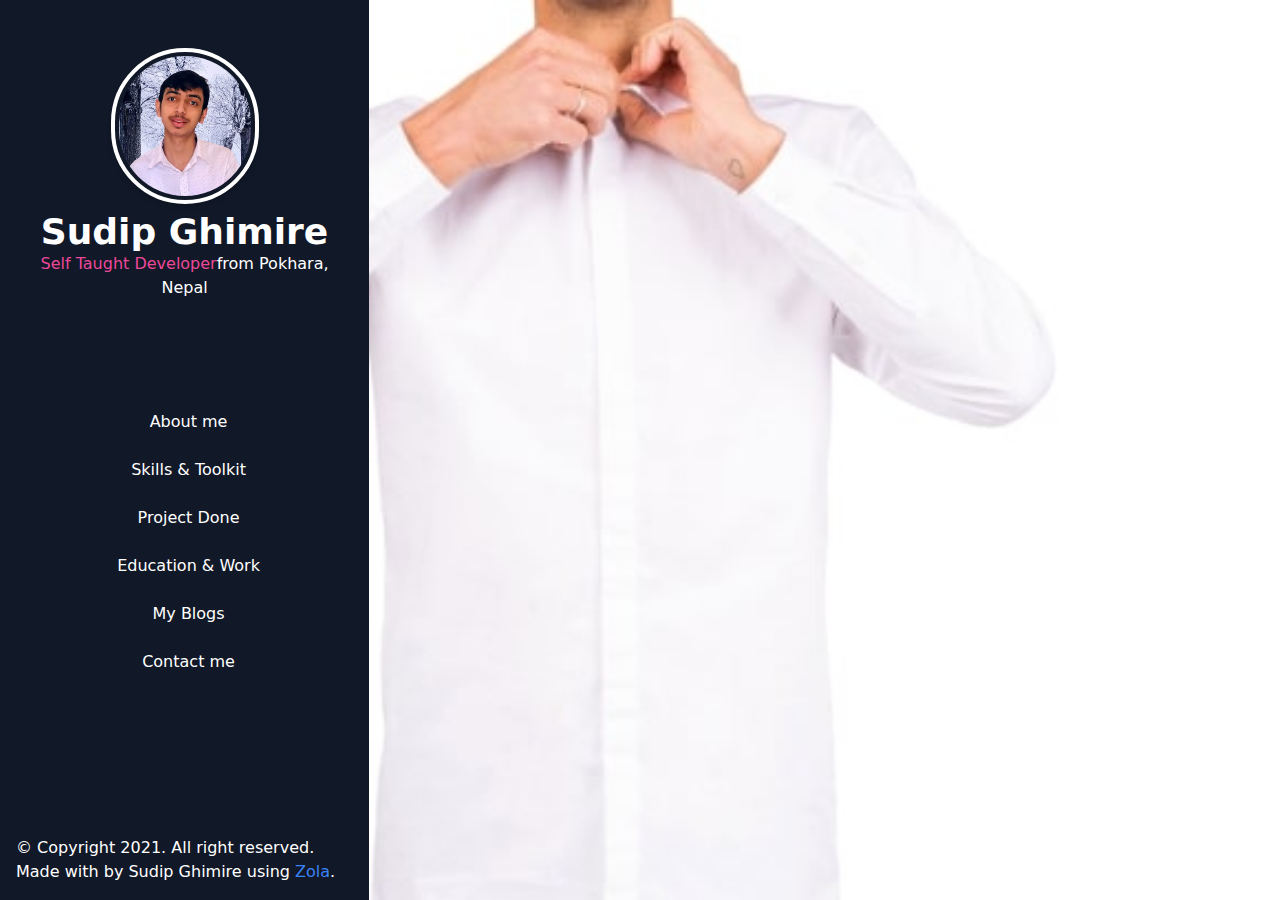
==== index.html @ d5da7d33 "deploy: 3f66981d9b6318c3faea4466973e26a6919644dc" ====
<!doctype html><html lang=en_us><meta content="width=device-width,initial-scale=1" name=viewport><title>Sudip Ghimire - Developer</title><link rel=stylesheet href=tailwind.css media=all><link rel=stylesheet href=style.css media=all><script src=https://kit.fontawesome.com/32aa403b75.js crossorigin=anonymous></script><body class="flex flex-row p-0 m-0 flex-nowrap max-h-screen overflow-hidden"><i class="w-0 w-full w-screen lg:w-full hidden"></i><nav class="h-screen box-border bg-gray-900 text-white overflow-y-auto overflow-x-hidden transition-width duration-300
xms:min-width-320px w-0 lg:w-full max-w-400px z-30
absolute lg:static p-0 m-0" id=sidebar><i class="fas fa-bars text-2xl text-pink-400 hover:text-pink-500 fixed p-2 m-2 left-0
rounded-md bg-gray-900 cursor-pointer z-10" title="Show sidebar" id=expand_sidebar></i><span class=relative><i class="fas fa-times lg:fa-bars text-2xl text-pink-400 hover:text-pink-500
absolute p-2 m-2 left-0 cursor-pointer z-10 bg-gray-900" title="Close sidebar" id=collapse_sidebar></i></span><div class="inline-flex flex-col h-full p-4 md:pt-12 justify-between"><div class="inline-flex flex-col items-center"><img src=&#x2F;images&#x2F;about.jpg height=148 width=148 class="rounded-full border-4 border-white p-1 shadow-md" alt="Sudip GhimirefromPokhara, Nepal" loading=lazy><h1 class="text-4xl font-bold text-center mt-2">Sudip Ghimire</h1><h3 class="text-center mb-4 text-md"><p class="text-pink-500 inline">Self Taught Developer<p class=inline>from Pokhara, Nepal</h3></div><div class="inline-flex flex-col items-stretch text-center justify-around flex-grow-1"><a href=#about class="py-2 my-1 hover:bg-gray-800 focus:bg-gray-800 rounded-lg transition-bg duration-400 group"><i class="fas fa-user-circle pr-2 text-gray-400 group-hover:text-pink-300"></i>About me</a><a href=#skills class="py-2 my-1 hover:bg-gray-800 focus:bg-gray-800 rounded-lg transition-bg duration-400 group">
<i class="fas fa-tools pr-2 text-gray-400 group-hover:text-pink-300"></i>Skills &amp; Toolkit</a><a href=#projects class="py-2 my-1 hover:bg-gray-800 focus:bg-gray-800 rounded-lg transition-bg duration-400 group">
<i class="fas fa-award pr-2 text-gray-400 group-hover:text-pink-300"></i>Project Done</a><a href=#education class="py-2 my-1 hover:bg-gray-800 focus:bg-gray-800 rounded-lg transition-bg duration-400 group">
<i class="fas fa-graduation-cap pr-2 text-gray-400 group-hover:text-pink-300"></i>Education &amp; Work</a><a href=https:&#x2F;&#x2F;sudipg.com.np class="py-2 my-1 hover:bg-gray-800 focus:bg-gray-800 rounded-lg transition-bg duration-400 group">
<i class="fas fa-newspaper pr-2 text-gray-400 group-hover:text-pink-300"></i>My Blogs</a><a href=#contact class="py-2 my-1 hover:bg-gray-800 focus:bg-gray-800 rounded-lg transition-bg duration-400 group">
<i class="fas fa-compass pr-2 text-gray-400 group-hover:text-pink-300"></i>Contact me</a></div><div class=mt-8><div class="text-center mb-2 text-lg"><a href=https:&#x2F;&#x2F;twitter.com&#x2F;@sudipghimire533 class="p-2 cursor-pointer group" title="Follow me on Twitter"><i class="fab fa-twitter group-hover:text-pink-500 transition-color duration-200"></i></a><a href=https:&#x2F;&#x2F;linkedin.com&#x2F;in&#x2F;sudipghimire533 class="p-2 cursor-pointer group" title="See my profile on Linkedin"><i class="fab fa-linkedin group-hover:text-pink-500 transition-color duration-200"></i></a><a href=https:&#x2F;&#x2F;github.com&#x2F;sudipghimire533 class="p-2 cursor-pointer group" title="See my activity on Github"><i class="fab fa-github group-hover:text-pink-500 transition-color duration-200"></i></a><a href=mailto:ping.sudip@gmail.com class="p-2 cursor-pointer group" title="Email me"><i class="fas fa-envelope group-hover:text-pink-500 transition-color duration-200"></i></a><a href="tel:+977 9866008267" class="p-2 cursor-pointer group" title="Give me a call"><i class="fas fa-phone group-hover:text-pink-500 transition-color duration-200"></i></a></div><div>&copy; Copyright 2021. All right reserved. Made with <i class="far fa-heart"></i>by Sudip Ghimire using <a href=https://getzola.org target=_blank title="Zola static site generator" class=text-blue-500>Zola</a>.</div></div></div></nav><main class="flex-grow flex flex-col items-stretch overflow-y-auto" id=main><a name=home></a><section id=home_page class="min-h-screen relative w-full"><div class="absolute right-4 top-8"><i class="fas fa-circle"></i></div><div class="home_cover h-full relative"><div style=background-image:url(images/img_bg_1.jpg) class="bg-no-repeat bg-cover bg-fixed bg-right h-full w-full right-20"></div></div></section><section class="py-6 sm:mx-4 px-1 sm:px-4 my-4 sm:rounded-lg" style=background-color:#272727><a name=about></a><h1 class="text-3xl text-white"><b class="pr-2 text-pink-400">#</b>About me</h1><div class="text-gray-200 text-lg px-4 section-description"><p>The name is Sudip Ghimire. I am currently living in Pokhara, Nepal. In early 2019, I was told machines are to programmed and I have been hitting keyboard ever since.
In early days, I remember myself exploring everything from Game development, 3D modeling, web development to Cyber Security and what not.
I belive in creating value.<p>If I am not wiriting about something random my mind pop me with, you will find me listening to music all the time.
Beside those, I love reading blogs, watching fantasy and walking some great miles. And of course I do love watching people behaviour and reaction over several things.<p>Exploring open source have always been something that keeps me engaged and contributing to such great communities is even more pleasing.
Do you know, how fun is it to just install and try new programs, learning about not-so-mature technologies or someone else's hobby project?</div></section><section class="py-6 sm:mx-4 px-1 sm:px-4 my-4 sm:rounded-lg" style=background-color:#272727><h1 class="text-3xl text-white"><b class="pr-2 text-pink-400">#</b>My toolkits</h1><div class="text-lg text-gray-200 px-4 section-description"><p>I would like to introduce myself as a software developer who also happened to be activly involved in web development and cloud thing.
These are my skills set I am confident enough about along with some of tools I constantly use.</div><div class="flex flex-wrap mt-4 justify-center"><div class="block relative text-white m-2 text-center group cursor-pointer"><span class="absolute py-1 px-2 m-1 rounded-md w-full min-w-max left-auto invisible bottom-full
z-10 transition-all duration-400 group-hover:visible flex justify-center bg-gray-900"><span class="whitespace-nowrap w-max text-base">Rust Programming</span></span>
<img src=https:&#x2F;&#x2F;www.rust-lang.org&#x2F;logos&#x2F;rust-logo-blk.svg alt="Rust Programming" load=lazy height=128 width=128></div><div class="block relative text-white m-2 text-center group cursor-pointer"><span class="absolute py-1 px-2 m-1 rounded-md w-full min-w-max left-auto invisible bottom-full
z-10 transition-all duration-400 group-hover:visible flex justify-center bg-gray-900"><span class="whitespace-nowrap w-max text-base">Debian Linux</span></span>
<img src=https:&#x2F;&#x2F;www.debian.org&#x2F;logos&#x2F;openlogo.svg alt="Debian Linux" load=lazy height=128 width=128></div><div class="block relative text-white m-2 text-center group cursor-pointer"><span class="absolute py-1 px-2 m-1 rounded-md w-full min-w-max left-auto invisible bottom-full
z-10 transition-all duration-400 group-hover:visible flex justify-center bg-gray-900"><span class="whitespace-nowrap w-max text-base">Web Development</span></span>
<img src=https:&#x2F;&#x2F;upload.wikimedia.org&#x2F;wikipedia&#x2F;commons&#x2F;6&#x2F;61&#x2F;HTML5_logo_and_wordmark.svg alt="Web Development" load=lazy height=128 width=128></div><div class="block relative text-white m-2 text-center group cursor-pointer"><span class="absolute py-1 px-2 m-1 rounded-md w-full min-w-max left-auto invisible bottom-full
z-10 transition-all duration-400 group-hover:visible flex justify-center bg-gray-900"><span class="whitespace-nowrap w-max text-base">Zola</span></span>
<img src=https:&#x2F;&#x2F;www.getzola.org&#x2F;favicon.ico alt=Zola load=lazy height=128 width=128></div><div class="block relative text-white m-2 text-center group cursor-pointer"><span class="absolute py-1 px-2 m-1 rounded-md w-full min-w-max left-auto invisible bottom-full
z-10 transition-all duration-400 group-hover:visible flex justify-center bg-gray-900"><span class="whitespace-nowrap w-max text-base">Git</span></span>
<img src=https:&#x2F;&#x2F;upload.wikimedia.org&#x2F;wikipedia&#x2F;commons&#x2F;e&#x2F;e0&#x2F;Git-logo.svg alt=Git load=lazy height=128 width=128></div><div class="block relative text-white m-2 text-center group cursor-pointer"><span class="absolute py-1 px-2 m-1 rounded-md w-full min-w-max left-auto invisible bottom-full
z-10 transition-all duration-400 group-hover:visible flex justify-center bg-gray-900"><span class="whitespace-nowrap w-max text-base">Neovim</span></span>
<img src=https:&#x2F;&#x2F;upload.wikimedia.org&#x2F;wikipedia&#x2F;commons&#x2F;4&#x2F;4f&#x2F;Neovim-logo.svg alt=Neovim load=lazy height=128 width=128></div></div></section><section class="py-6 px-1 sm:px-4 my-4" style=background-color:#272727><a name=projects></a><h1 class="text-3xl text-white"><b class="pr-2 text-pink-400">#</b>My dirty hands</h1><div class="text-gray-200 text-lg px-4 section-description"></div><div class=mt-6><div class="mt-8 md:mt-12 md:flex flex-row group cursor-pointer relative
rounded-lg overflow-hidden"><div class="absolute left-0 top-0 h-full w-full bg-norepeat bg-cover md:hidden" style=background-image:url(&#x2F;images&#x2F;projects&#x2F;ytui-music.png)></div><div class="absolute left-0 right-0 h-full w-full bg-gray-900 md:hidden
opacity-95 group-hover:opacity-80 transition-all duration-300"></div><img src=&#x2F;images&#x2F;projects&#x2F;ytui-music.png alt=Ytui-music width=520 height=auto class="max-w-full hidden md:block opacity-60 transition-all duration-300 group-hover:opacity-100"><div class="p-2 md:m-4 rounded-lg md:rouned-none relative flex-grow w-full"><h1 class="text-2xl font-bold text-pink-700 py-2">Ytui-music</h1><p class="text-gray-200 py-6 px-4 md:-ml-32 rounded" style=background-color:#353535>Everyone loves music (I guess) and few love terminal too. For those few special people who would like to listen music from terminal with a pleasing tui and battery-included features<div class="my-2 py-2"><span class="p-2 text-gray-400">rust</span><span class="p-2 text-gray-400">tui</span><span class="p-2 text-gray-400">cli</span><span class="p-2 text-gray-400">yutube</span><span class="p-2 text-gray-400">music</span></div><a href=https:&#x2F;&#x2F;www.github.com&#x2F;sudipghimire533&#x2F;ytui-music class="p-1 text-pink-500 hover:text-pink-400 transition-color duration-300"><i class="fas fa-external-link-alt text-sm text-pink-500 hover:text-pink-400 pr-1"></i>Project</a></div></div><div class="mt-8 md:mt-12 md:flex flex-row-reverse group cursor-pointer relative
rounded-lg overflow-hidden"><div class="absolute left-0 top-0 h-full w-full bg-norepeat bg-cover md:hidden" style=background-image:url(&#x2F;images&#x2F;projects&#x2F;primordial-shop.png)></div><div class="absolute left-0 right-0 h-full w-full bg-gray-900 md:hidden
opacity-95 group-hover:opacity-80 transition-all duration-300"></div><img src=&#x2F;images&#x2F;projects&#x2F;primordial-shop.png alt="Primordial Shop" width=520 height=auto class="max-w-full hidden md:block opacity-60 transition-all duration-300 group-hover:opacity-100"><div class="p-2 md:m-4 rounded-lg md:rouned-none relative flex-grow w-full"><h1 class="text-2xl font-bold text-pink-700 py-2">Primordial Shop</h1><p class="text-gray-200 py-6 px-4 md:-mr-32 rounded" style=background-color:#353535>Yeah!! attractive hand made wears to make you ready to shine with. Primordial-shop is an e-commerce webiste based on JAMstack and powered by netlify function with too-fast page loading, beautiful yet simple ui and exactly no more than what buyers want to see.<div class="my-2 py-2"><span class="p-2 text-gray-400">zola</span><span class="p-2 text-gray-400">jamstack</span><span class="p-2 text-gray-400">netlify</span><span class="p-2 text-gray-400">tailwind</span><span class="p-2 text-gray-400">web</span></div><a href=https:&#x2F;&#x2F;www.gitlab.com&#x2F;pprimodial&#x2F;primordial-website class="p-1 text-pink-500 hover:text-pink-400 transition-color duration-300"><i class="fas fa-external-link-alt text-sm text-pink-500 hover:text-pink-400 pr-1"></i>Project
</a><a href=https:&#x2F;&#x2F;primordial-shop.netlify.app class="p-1 text-pink-500 hover:text-pink-400 transition-color duration-300"><i class="fas fa-external-link-alt text-sm text-pink-500 hover:text-pink-400 pr-1"></i>Home</a></div></div><div class="mt-8 md:mt-12 md:flex flex-row group cursor-pointer relative
rounded-lg overflow-hidden"><div class="absolute left-0 top-0 h-full w-full bg-norepeat bg-cover md:hidden" style=background-image:url(&#x2F;images&#x2F;projects&#x2F;zola-portfolio.png)></div><div class="absolute left-0 right-0 h-full w-full bg-gray-900 md:hidden
opacity-95 group-hover:opacity-80 transition-all duration-300"></div><img src=&#x2F;images&#x2F;projects&#x2F;zola-portfolio.png alt=Zola-portfolio width=520 height=auto class="max-w-full hidden md:block opacity-60 transition-all duration-300 group-hover:opacity-100"><div class="p-2 md:m-4 rounded-lg md:rouned-none relative flex-grow w-full"><h1 class="text-2xl font-bold text-pink-700 py-2">Zola-portfolio</h1><p class="text-gray-200 py-6 px-4 md:-ml-32 rounded" style=background-color:#353535>Sleek, configurable and lightweight one page portfolio theme for zola site builder backed by tailwindcss.<div class="my-2 py-2"><span class="p-2 text-gray-400">zola</span><span class="p-2 text-gray-400">web</span><span class="p-2 text-gray-400">tailwind</span><span class="p-2 text-gray-400">theme</span></div><a href=https:&#x2F;&#x2F;github.com&#x2F;sudipghimire533&#x2F;sudipghimire533.github.io class="p-1 text-pink-500 hover:text-pink-400 transition-color duration-300"><i class="fas fa-external-link-alt text-sm text-pink-500 hover:text-pink-400 pr-1"></i>Project
</a><a href=https:&#x2F;&#x2F;me.sudipg.com.np class="p-1 text-pink-500 hover:text-pink-400 transition-color duration-300"><i class="fas fa-external-link-alt text-sm text-pink-500 hover:text-pink-400 pr-1"></i>Home</a></div></div></div></section><section class="py-6 sm:mx-4 px-1 sm:px-4 my-4 sm:rounded-lg" style=background-color:#272727><a name=education></a><h1 class="text-3xl text-white w-full"><b class="pr-2 text-pink-400">#</b>My Journey so far</h1><div class="text-gray-200 text-lg px-4 section-description"><p>I found my head start in IT field when I was at school in year 2018 and beside the strong foundational knowledge I recived from my school teachers, I tough myself to program and to build real things. I contunied my self learning after school, Joined intenships, Started freelancing, Done projects and I now see better things ahead of me.<p>I would like to remember the hands that raised me, friends who kept me falling, family relatives who made it possible to keep myself going and everyone who prayed from me. I really feel blessed remembering you guys <i class="fas fa-heart text-pink-500"></i></div><div class="flex flex-row flex-wrap mt-2 relative"><span class="absolute left-0 bottom-0 w-full h-full bg-contain bg-right-top bg-no-repeat" style=background-image:url(&#x2F;images&#x2F;praying.png)></span><span class="absolute left-0 bottom-0 w-full h-full opacity-70" style=background-color:#272727></span><div class="px-2 relative border-gray-300"><div class="my-2 relative"><span class="h-full w-2px bg-gray-400 left-1 absolute top-6"></span><i class="fas fa-circle text-pink-400 text-sm pr-2"></i><h3 class="text-xl inline text-white">Web developer Intern</h3><i class=text-gray-400>Apr 2019- Nov 2019</i><p class="text-gray-200 pl-6">- Codesastra pvt. ltd.<br>- Communicate, plan and develop in team<br>- Develop given designed ui and oversee basic backend function<br>- Deal with clients and document development process<br>- HTML, CSS, PHP, JS, git<br>- <a href=&#x2F;documents&#x2F;doc-12.pdf class="underline text-gray-100">Achivements</a></div><div class="my-2 relative"><span class="h-full w-2px bg-gray-400 left-1 absolute top-6"></span><i class="fas fa-circle text-pink-400 text-sm pr-2"></i><h3 class="text-xl inline text-white">High School Diploma</h3><i class=text-gray-400>2019-2020</i><p class="text-gray-200 pl-6">- Shree Tribhuvan Shanti Model School. Pokhara-30, Nepal<br>- First Year: Maths, Physics, English, Biology, Chemestry<br>- Second Year: Maths, Physics, English, Nepali, Chemestry<br>- <a href=&#x2F;documents&#x2F;doc-12.pdf class="underline text-gray-100">Achivements</a></div><div class="my-2 relative"><span class="h-full w-2px bg-gray-400 left-1 absolute top-6"></span><i class="fas fa-circle text-pink-400 text-sm pr-2"></i><h3 class="text-xl inline text-white">School Level Board</h3><i class=text-gray-400>2017-2019</i><p class="text-gray-200 pl-6">- Brahma Rupa Secondary School. Pokhara-32, Nepal<br>- First Year: Web Dev, Electrical, C programming<br>- Second Year: DBMS, Computer Network, OOP, Microprocessor<br>- <a href=&#x2F;documents&#x2F;doc-10.pdf class="underline text-gray-100">Achivements</a></div><div class="my-2 relative"><i class="fas fa-circle text-pink-400 text-sm pr-2"></i><h3 class="text-xl inline text-white">Basic Level Education</h3><i class=text-gray-400>2006-20017</i><p class="text-gray-200 pl-6">- Shanti Batika English School. Pokhara-32, Nepal<br>- <a href=&#x2F;documents&#x2F;doc-8.pdf class="underline text-gray-100">Achivements</a></div></div></div></div></section><section class="py-6 sm:mx-4 px-1 sm:px-4 my-4 sm:rounded-lg" style=background-color:#272727><h1 class="text-3xl text-white"><b class="pr-2 text-pink-400">#</b>Reach out</h1><div class="text-gray-200 text-lg px-4 section-description"></div><div class="text-center text-gray-100 text-xl my-4"><i class="fas fa-map-marker-alt text-pink-500 text-2xl"></i>Pokhara, Nepal</div><div class="text-2xl text-center mt-2 w-full flex justify-center flex-wrap text-white"><a href=https:&#x2F;&#x2F;twitter.com&#x2F;@sudipghimire533 class="p-2 cursor-pointer group" title="Follow me on Twitter"><i class="fab fa-twitter group-hover:text-pink-500 transition-color duration-200"></i><span class=text-sm>/@sudipghimire533</span></a><a href=https:&#x2F;&#x2F;linkedin.com&#x2F;in&#x2F;sudipghimire533 class="p-2 cursor-pointer group" title="See my profile on Linkedin">
<i class="fab fa-linkedin group-hover:text-pink-500 transition-color duration-200"></i><span class=text-sm>/sudipghimire533</span></a><a href=https:&#x2F;&#x2F;github.com&#x2F;sudipghimire533 class="p-2 cursor-pointer group" title="See my activity on Github">
<i class="fab fa-github group-hover:text-pink-500 transition-color duration-200"></i><span class=text-sm>/sudipghimire533</span></a><a href=mailto:ping.sudip@gmail.com class="p-2 cursor-pointer group" title="Email me">
<i class="fas fa-envelope group-hover:text-pink-500 transition-color duration-200"></i><span class=text-sm>/ping.sudip@gmail.com</span></a><a href="tel:+977 9866008267" class="p-2 cursor-pointer group" title="Give me a call">
<i class="fas fa-phone group-hover:text-pink-500 transition-color duration-200"></i><span class=text-sm>/+977 9866008267</span></a></div></section><h1 class="text-2xl my-4 font-bold text-pink-900 text-center">Thank You for your time <i class="fas fa-heart"></i></h1></main><script defer async src=script.js></script>
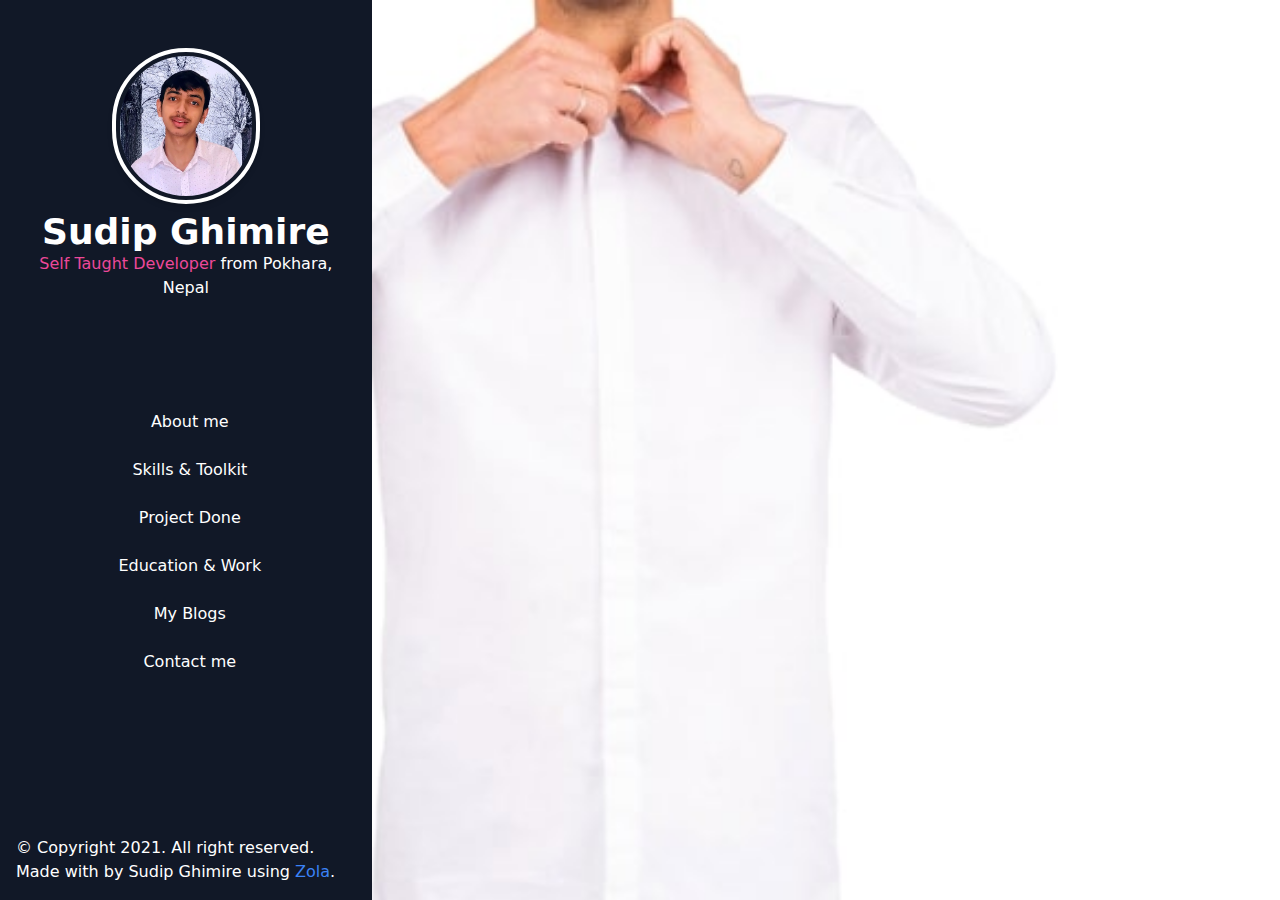
==== commit 8a845f05: "deploy: f47341e67ae56f48f313086d71ee187de8235a87" ====
--- a/index.html
+++ b/index.html
@@ -1,39 +1,303 @@
-<!doctype html><html lang=en_us><meta content="width=device-width,initial-scale=1" name=viewport><title>Sudip Ghimire - Developer</title><link rel=stylesheet href=tailwind.css media=all><link rel=stylesheet href=style.css media=all><script src=https://kit.fontawesome.com/32aa403b75.js crossorigin=anonymous></script><body class="flex flex-row p-0 m-0 flex-nowrap max-h-screen overflow-hidden"><i class="w-0 w-full w-screen lg:w-full hidden"></i><nav class="h-screen box-border bg-gray-900 text-white overflow-y-auto overflow-x-hidden transition-width duration-300
-xms:min-width-320px w-0 lg:w-full max-w-400px z-30
-absolute lg:static p-0 m-0" id=sidebar><i class="fas fa-bars text-2xl text-pink-400 hover:text-pink-500 fixed p-2 m-2 left-0
-rounded-md bg-gray-900 cursor-pointer z-10" title="Show sidebar" id=expand_sidebar></i><span class=relative><i class="fas fa-times lg:fa-bars text-2xl text-pink-400 hover:text-pink-500
-absolute p-2 m-2 left-0 cursor-pointer z-10 bg-gray-900" title="Close sidebar" id=collapse_sidebar></i></span><div class="inline-flex flex-col h-full p-4 md:pt-12 justify-between"><div class="inline-flex flex-col items-center"><img src=&#x2F;images&#x2F;about.jpg height=148 width=148 class="rounded-full border-4 border-white p-1 shadow-md" alt="Sudip GhimirefromPokhara, Nepal" loading=lazy><h1 class="text-4xl font-bold text-center mt-2">Sudip Ghimire</h1><h3 class="text-center mb-4 text-md"><p class="text-pink-500 inline">Self Taught Developer<p class=inline>from Pokhara, Nepal</h3></div><div class="inline-flex flex-col items-stretch text-center justify-around flex-grow-1"><a href=#about class="py-2 my-1 hover:bg-gray-800 focus:bg-gray-800 rounded-lg transition-bg duration-400 group"><i class="fas fa-user-circle pr-2 text-gray-400 group-hover:text-pink-300"></i>About me</a><a href=#skills class="py-2 my-1 hover:bg-gray-800 focus:bg-gray-800 rounded-lg transition-bg duration-400 group">
-<i class="fas fa-tools pr-2 text-gray-400 group-hover:text-pink-300"></i>Skills &amp; Toolkit</a><a href=#projects class="py-2 my-1 hover:bg-gray-800 focus:bg-gray-800 rounded-lg transition-bg duration-400 group">
-<i class="fas fa-award pr-2 text-gray-400 group-hover:text-pink-300"></i>Project Done</a><a href=#education class="py-2 my-1 hover:bg-gray-800 focus:bg-gray-800 rounded-lg transition-bg duration-400 group">
-<i class="fas fa-graduation-cap pr-2 text-gray-400 group-hover:text-pink-300"></i>Education &amp; Work</a><a href=https:&#x2F;&#x2F;sudipg.com.np class="py-2 my-1 hover:bg-gray-800 focus:bg-gray-800 rounded-lg transition-bg duration-400 group">
-<i class="fas fa-newspaper pr-2 text-gray-400 group-hover:text-pink-300"></i>My Blogs</a><a href=#contact class="py-2 my-1 hover:bg-gray-800 focus:bg-gray-800 rounded-lg transition-bg duration-400 group">
-<i class="fas fa-compass pr-2 text-gray-400 group-hover:text-pink-300"></i>Contact me</a></div><div class=mt-8><div class="text-center mb-2 text-lg"><a href=https:&#x2F;&#x2F;twitter.com&#x2F;@sudipghimire533 class="p-2 cursor-pointer group" title="Follow me on Twitter"><i class="fab fa-twitter group-hover:text-pink-500 transition-color duration-200"></i></a><a href=https:&#x2F;&#x2F;linkedin.com&#x2F;in&#x2F;sudipghimire533 class="p-2 cursor-pointer group" title="See my profile on Linkedin"><i class="fab fa-linkedin group-hover:text-pink-500 transition-color duration-200"></i></a><a href=https:&#x2F;&#x2F;github.com&#x2F;sudipghimire533 class="p-2 cursor-pointer group" title="See my activity on Github"><i class="fab fa-github group-hover:text-pink-500 transition-color duration-200"></i></a><a href=mailto:ping.sudip@gmail.com class="p-2 cursor-pointer group" title="Email me"><i class="fas fa-envelope group-hover:text-pink-500 transition-color duration-200"></i></a><a href="tel:+977 9866008267" class="p-2 cursor-pointer group" title="Give me a call"><i class="fas fa-phone group-hover:text-pink-500 transition-color duration-200"></i></a></div><div>&copy; Copyright 2021. All right reserved. Made with <i class="far fa-heart"></i>by Sudip Ghimire using <a href=https://getzola.org target=_blank title="Zola static site generator" class=text-blue-500>Zola</a>.</div></div></div></nav><main class="flex-grow flex flex-col items-stretch overflow-y-auto" id=main><a name=home></a><section id=home_page class="min-h-screen relative w-full"><div class="absolute right-4 top-8"><i class="fas fa-circle"></i></div><div class="home_cover h-full relative"><div style=background-image:url(images/img_bg_1.jpg) class="bg-no-repeat bg-cover bg-fixed bg-right h-full w-full right-20"></div></div></section><section class="py-6 sm:mx-4 px-1 sm:px-4 my-4 sm:rounded-lg" style=background-color:#272727><a name=about></a><h1 class="text-3xl text-white"><b class="pr-2 text-pink-400">#</b>About me</h1><div class="text-gray-200 text-lg px-4 section-description"><p>The name is Sudip Ghimire. I am currently living in Pokhara, Nepal. In early 2019, I was told machines are to programmed and I have been hitting keyboard ever since.
-In early days, I remember myself exploring everything from Game development, 3D modeling, web development to Cyber Security and what not.
-I belive in creating value.<p>If I am not wiriting about something random my mind pop me with, you will find me listening to music all the time.
-Beside those, I love reading blogs, watching fantasy and walking some great miles. And of course I do love watching people behaviour and reaction over several things.<p>Exploring open source have always been something that keeps me engaged and contributing to such great communities is even more pleasing.
-Do you know, how fun is it to just install and try new programs, learning about not-so-mature technologies or someone else's hobby project?</div></section><section class="py-6 sm:mx-4 px-1 sm:px-4 my-4 sm:rounded-lg" style=background-color:#272727><h1 class="text-3xl text-white"><b class="pr-2 text-pink-400">#</b>My toolkits</h1><div class="text-lg text-gray-200 px-4 section-description"><p>I would like to introduce myself as a software developer who also happened to be activly involved in web development and cloud thing.
-These are my skills set I am confident enough about along with some of tools I constantly use.</div><div class="flex flex-wrap mt-4 justify-center"><div class="block relative text-white m-2 text-center group cursor-pointer"><span class="absolute py-1 px-2 m-1 rounded-md w-full min-w-max left-auto invisible bottom-full
-z-10 transition-all duration-400 group-hover:visible flex justify-center bg-gray-900"><span class="whitespace-nowrap w-max text-base">Rust Programming</span></span>
-<img src=https:&#x2F;&#x2F;www.rust-lang.org&#x2F;logos&#x2F;rust-logo-blk.svg alt="Rust Programming" load=lazy height=128 width=128></div><div class="block relative text-white m-2 text-center group cursor-pointer"><span class="absolute py-1 px-2 m-1 rounded-md w-full min-w-max left-auto invisible bottom-full
-z-10 transition-all duration-400 group-hover:visible flex justify-center bg-gray-900"><span class="whitespace-nowrap w-max text-base">Debian Linux</span></span>
-<img src=https:&#x2F;&#x2F;www.debian.org&#x2F;logos&#x2F;openlogo.svg alt="Debian Linux" load=lazy height=128 width=128></div><div class="block relative text-white m-2 text-center group cursor-pointer"><span class="absolute py-1 px-2 m-1 rounded-md w-full min-w-max left-auto invisible bottom-full
-z-10 transition-all duration-400 group-hover:visible flex justify-center bg-gray-900"><span class="whitespace-nowrap w-max text-base">Web Development</span></span>
-<img src=https:&#x2F;&#x2F;upload.wikimedia.org&#x2F;wikipedia&#x2F;commons&#x2F;6&#x2F;61&#x2F;HTML5_logo_and_wordmark.svg alt="Web Development" load=lazy height=128 width=128></div><div class="block relative text-white m-2 text-center group cursor-pointer"><span class="absolute py-1 px-2 m-1 rounded-md w-full min-w-max left-auto invisible bottom-full
-z-10 transition-all duration-400 group-hover:visible flex justify-center bg-gray-900"><span class="whitespace-nowrap w-max text-base">Zola</span></span>
-<img src=https:&#x2F;&#x2F;www.getzola.org&#x2F;favicon.ico alt=Zola load=lazy height=128 width=128></div><div class="block relative text-white m-2 text-center group cursor-pointer"><span class="absolute py-1 px-2 m-1 rounded-md w-full min-w-max left-auto invisible bottom-full
-z-10 transition-all duration-400 group-hover:visible flex justify-center bg-gray-900"><span class="whitespace-nowrap w-max text-base">Git</span></span>
-<img src=https:&#x2F;&#x2F;upload.wikimedia.org&#x2F;wikipedia&#x2F;commons&#x2F;e&#x2F;e0&#x2F;Git-logo.svg alt=Git load=lazy height=128 width=128></div><div class="block relative text-white m-2 text-center group cursor-pointer"><span class="absolute py-1 px-2 m-1 rounded-md w-full min-w-max left-auto invisible bottom-full
-z-10 transition-all duration-400 group-hover:visible flex justify-center bg-gray-900"><span class="whitespace-nowrap w-max text-base">Neovim</span></span>
-<img src=https:&#x2F;&#x2F;upload.wikimedia.org&#x2F;wikipedia&#x2F;commons&#x2F;4&#x2F;4f&#x2F;Neovim-logo.svg alt=Neovim load=lazy height=128 width=128></div></div></section><section class="py-6 px-1 sm:px-4 my-4" style=background-color:#272727><a name=projects></a><h1 class="text-3xl text-white"><b class="pr-2 text-pink-400">#</b>My dirty hands</h1><div class="text-gray-200 text-lg px-4 section-description"></div><div class=mt-6><div class="mt-8 md:mt-12 md:flex flex-row group cursor-pointer relative
-rounded-lg overflow-hidden"><div class="absolute left-0 top-0 h-full w-full bg-norepeat bg-cover md:hidden" style=background-image:url(&#x2F;images&#x2F;projects&#x2F;ytui-music.png)></div><div class="absolute left-0 right-0 h-full w-full bg-gray-900 md:hidden
-opacity-95 group-hover:opacity-80 transition-all duration-300"></div><img src=&#x2F;images&#x2F;projects&#x2F;ytui-music.png alt=Ytui-music width=520 height=auto class="max-w-full hidden md:block opacity-60 transition-all duration-300 group-hover:opacity-100"><div class="p-2 md:m-4 rounded-lg md:rouned-none relative flex-grow w-full"><h1 class="text-2xl font-bold text-pink-700 py-2">Ytui-music</h1><p class="text-gray-200 py-6 px-4 md:-ml-32 rounded" style=background-color:#353535>Everyone loves music (I guess) and few love terminal too. For those few special people who would like to listen music from terminal with a pleasing tui and battery-included features<div class="my-2 py-2"><span class="p-2 text-gray-400">rust</span><span class="p-2 text-gray-400">tui</span><span class="p-2 text-gray-400">cli</span><span class="p-2 text-gray-400">yutube</span><span class="p-2 text-gray-400">music</span></div><a href=https:&#x2F;&#x2F;www.github.com&#x2F;sudipghimire533&#x2F;ytui-music class="p-1 text-pink-500 hover:text-pink-400 transition-color duration-300"><i class="fas fa-external-link-alt text-sm text-pink-500 hover:text-pink-400 pr-1"></i>Project</a></div></div><div class="mt-8 md:mt-12 md:flex flex-row-reverse group cursor-pointer relative
-rounded-lg overflow-hidden"><div class="absolute left-0 top-0 h-full w-full bg-norepeat bg-cover md:hidden" style=background-image:url(&#x2F;images&#x2F;projects&#x2F;primordial-shop.png)></div><div class="absolute left-0 right-0 h-full w-full bg-gray-900 md:hidden
-opacity-95 group-hover:opacity-80 transition-all duration-300"></div><img src=&#x2F;images&#x2F;projects&#x2F;primordial-shop.png alt="Primordial Shop" width=520 height=auto class="max-w-full hidden md:block opacity-60 transition-all duration-300 group-hover:opacity-100"><div class="p-2 md:m-4 rounded-lg md:rouned-none relative flex-grow w-full"><h1 class="text-2xl font-bold text-pink-700 py-2">Primordial Shop</h1><p class="text-gray-200 py-6 px-4 md:-mr-32 rounded" style=background-color:#353535>Yeah!! attractive hand made wears to make you ready to shine with. Primordial-shop is an e-commerce webiste based on JAMstack and powered by netlify function with too-fast page loading, beautiful yet simple ui and exactly no more than what buyers want to see.<div class="my-2 py-2"><span class="p-2 text-gray-400">zola</span><span class="p-2 text-gray-400">jamstack</span><span class="p-2 text-gray-400">netlify</span><span class="p-2 text-gray-400">tailwind</span><span class="p-2 text-gray-400">web</span></div><a href=https:&#x2F;&#x2F;www.gitlab.com&#x2F;pprimodial&#x2F;primordial-website class="p-1 text-pink-500 hover:text-pink-400 transition-color duration-300"><i class="fas fa-external-link-alt text-sm text-pink-500 hover:text-pink-400 pr-1"></i>Project
-</a><a href=https:&#x2F;&#x2F;primordial-shop.netlify.app class="p-1 text-pink-500 hover:text-pink-400 transition-color duration-300"><i class="fas fa-external-link-alt text-sm text-pink-500 hover:text-pink-400 pr-1"></i>Home</a></div></div><div class="mt-8 md:mt-12 md:flex flex-row group cursor-pointer relative
-rounded-lg overflow-hidden"><div class="absolute left-0 top-0 h-full w-full bg-norepeat bg-cover md:hidden" style=background-image:url(&#x2F;images&#x2F;projects&#x2F;zola-portfolio.png)></div><div class="absolute left-0 right-0 h-full w-full bg-gray-900 md:hidden
-opacity-95 group-hover:opacity-80 transition-all duration-300"></div><img src=&#x2F;images&#x2F;projects&#x2F;zola-portfolio.png alt=Zola-portfolio width=520 height=auto class="max-w-full hidden md:block opacity-60 transition-all duration-300 group-hover:opacity-100"><div class="p-2 md:m-4 rounded-lg md:rouned-none relative flex-grow w-full"><h1 class="text-2xl font-bold text-pink-700 py-2">Zola-portfolio</h1><p class="text-gray-200 py-6 px-4 md:-ml-32 rounded" style=background-color:#353535>Sleek, configurable and lightweight one page portfolio theme for zola site builder backed by tailwindcss.<div class="my-2 py-2"><span class="p-2 text-gray-400">zola</span><span class="p-2 text-gray-400">web</span><span class="p-2 text-gray-400">tailwind</span><span class="p-2 text-gray-400">theme</span></div><a href=https:&#x2F;&#x2F;github.com&#x2F;sudipghimire533&#x2F;sudipghimire533.github.io class="p-1 text-pink-500 hover:text-pink-400 transition-color duration-300"><i class="fas fa-external-link-alt text-sm text-pink-500 hover:text-pink-400 pr-1"></i>Project
-</a><a href=https:&#x2F;&#x2F;me.sudipg.com.np class="p-1 text-pink-500 hover:text-pink-400 transition-color duration-300"><i class="fas fa-external-link-alt text-sm text-pink-500 hover:text-pink-400 pr-1"></i>Home</a></div></div></div></section><section class="py-6 sm:mx-4 px-1 sm:px-4 my-4 sm:rounded-lg" style=background-color:#272727><a name=education></a><h1 class="text-3xl text-white w-full"><b class="pr-2 text-pink-400">#</b>My Journey so far</h1><div class="text-gray-200 text-lg px-4 section-description"><p>I found my head start in IT field when I was at school in year 2018 and beside the strong foundational knowledge I recived from my school teachers, I tough myself to program and to build real things. I contunied my self learning after school, Joined intenships, Started freelancing, Done projects and I now see better things ahead of me.<p>I would like to remember the hands that raised me, friends who kept me falling, family relatives who made it possible to keep myself going and everyone who prayed from me. I really feel blessed remembering you guys <i class="fas fa-heart text-pink-500"></i></div><div class="flex flex-row flex-wrap mt-2 relative"><span class="absolute left-0 bottom-0 w-full h-full bg-contain bg-right-top bg-no-repeat" style=background-image:url(&#x2F;images&#x2F;praying.png)></span><span class="absolute left-0 bottom-0 w-full h-full opacity-70" style=background-color:#272727></span><div class="px-2 relative border-gray-300"><div class="my-2 relative"><span class="h-full w-2px bg-gray-400 left-1 absolute top-6"></span><i class="fas fa-circle text-pink-400 text-sm pr-2"></i><h3 class="text-xl inline text-white">Web developer Intern</h3><i class=text-gray-400>Apr 2019- Nov 2019</i><p class="text-gray-200 pl-6">- Codesastra pvt. ltd.<br>- Communicate, plan and develop in team<br>- Develop given designed ui and oversee basic backend function<br>- Deal with clients and document development process<br>- HTML, CSS, PHP, JS, git<br>- <a href=&#x2F;documents&#x2F;doc-12.pdf class="underline text-gray-100">Achivements</a></div><div class="my-2 relative"><span class="h-full w-2px bg-gray-400 left-1 absolute top-6"></span><i class="fas fa-circle text-pink-400 text-sm pr-2"></i><h3 class="text-xl inline text-white">High School Diploma</h3><i class=text-gray-400>2019-2020</i><p class="text-gray-200 pl-6">- Shree Tribhuvan Shanti Model School. Pokhara-30, Nepal<br>- First Year: Maths, Physics, English, Biology, Chemestry<br>- Second Year: Maths, Physics, English, Nepali, Chemestry<br>- <a href=&#x2F;documents&#x2F;doc-12.pdf class="underline text-gray-100">Achivements</a></div><div class="my-2 relative"><span class="h-full w-2px bg-gray-400 left-1 absolute top-6"></span><i class="fas fa-circle text-pink-400 text-sm pr-2"></i><h3 class="text-xl inline text-white">School Level Board</h3><i class=text-gray-400>2017-2019</i><p class="text-gray-200 pl-6">- Brahma Rupa Secondary School. Pokhara-32, Nepal<br>- First Year: Web Dev, Electrical, C programming<br>- Second Year: DBMS, Computer Network, OOP, Microprocessor<br>- <a href=&#x2F;documents&#x2F;doc-10.pdf class="underline text-gray-100">Achivements</a></div><div class="my-2 relative"><i class="fas fa-circle text-pink-400 text-sm pr-2"></i><h3 class="text-xl inline text-white">Basic Level Education</h3><i class=text-gray-400>2006-20017</i><p class="text-gray-200 pl-6">- Shanti Batika English School. Pokhara-32, Nepal<br>- <a href=&#x2F;documents&#x2F;doc-8.pdf class="underline text-gray-100">Achivements</a></div></div></div></div></section><section class="py-6 sm:mx-4 px-1 sm:px-4 my-4 sm:rounded-lg" style=background-color:#272727><h1 class="text-3xl text-white"><b class="pr-2 text-pink-400">#</b>Reach out</h1><div class="text-gray-200 text-lg px-4 section-description"></div><div class="text-center text-gray-100 text-xl my-4"><i class="fas fa-map-marker-alt text-pink-500 text-2xl"></i>Pokhara, Nepal</div><div class="text-2xl text-center mt-2 w-full flex justify-center flex-wrap text-white"><a href=https:&#x2F;&#x2F;twitter.com&#x2F;@sudipghimire533 class="p-2 cursor-pointer group" title="Follow me on Twitter"><i class="fab fa-twitter group-hover:text-pink-500 transition-color duration-200"></i><span class=text-sm>/@sudipghimire533</span></a><a href=https:&#x2F;&#x2F;linkedin.com&#x2F;in&#x2F;sudipghimire533 class="p-2 cursor-pointer group" title="See my profile on Linkedin">
-<i class="fab fa-linkedin group-hover:text-pink-500 transition-color duration-200"></i><span class=text-sm>/sudipghimire533</span></a><a href=https:&#x2F;&#x2F;github.com&#x2F;sudipghimire533 class="p-2 cursor-pointer group" title="See my activity on Github">
-<i class="fab fa-github group-hover:text-pink-500 transition-color duration-200"></i><span class=text-sm>/sudipghimire533</span></a><a href=mailto:ping.sudip@gmail.com class="p-2 cursor-pointer group" title="Email me">
-<i class="fas fa-envelope group-hover:text-pink-500 transition-color duration-200"></i><span class=text-sm>/ping.sudip@gmail.com</span></a><a href="tel:+977 9866008267" class="p-2 cursor-pointer group" title="Give me a call">
-<i class="fas fa-phone group-hover:text-pink-500 transition-color duration-200"></i><span class=text-sm>/+977 9866008267</span></a></div></section><h1 class="text-2xl my-4 font-bold text-pink-900 text-center">Thank You for your time <i class="fas fa-heart"></i></h1></main><script defer async src=script.js></script>+<!DOCTYPE HTML>
+<HTML lang="en_us">
+    <head>
+        <meta content="width=device-width,initial-scale=1.0" name="viewport">
+
+        <title>Sudip Ghimire - Developer</title>
+        <link rel="stylesheet" href="tailwind.css" media="all" />
+        <link rel="stylesheet" href="style.css" media="all" />
+        <script src="https://kit.fontawesome.com/32aa403b75.js" crossorigin="anonymous"></script>
+    </head>
+
+    <body class="flex flex-row p-0 m-0 flex-nowrap max-h-screen overflow-hidden"><i class="w-0 w-full w-screen lg:w-full hidden"></i>
+
+<nav
+    class="h-screen box-border bg-gray-900 text-white overflow-y-auto overflow-x-hidden transition-width duration-300 
+            xms:min-width-320px w-0 lg:w-full max-w-400px z-30
+            absolute lg:static p-0 m-0"
+    id="sidebar"><i class="fas fa-bars text-2xl text-pink-400 hover:text-pink-500 fixed p-2 m-2 left-0
+        rounded-md bg-gray-900 cursor-pointer z-10"
+        title="Show sidebar" id="expand_sidebar"></i>
+
+    <span class="relative"><i class="fas fa-times lg:fa-bars text-2xl text-pink-400 hover:text-pink-500
+        absolute p-2 m-2 left-0 cursor-pointer z-10 bg-gray-900"
+        title="Close sidebar" id="collapse_sidebar"></i>
+    </span>
+
+    <div class="inline-flex flex-col h-full p-4 md:pt-12 justify-between">
+        <div class="inline-flex flex-col items-center">
+            <img
+                src="&#x2F;images&#x2F;about.jpg"
+                height="148"
+                width="148"
+                class="rounded-full border-4 border-white p-1 shadow-md"
+                alt="Sudip GhimirefromPokhara, Nepal"
+                loading="lazy" />
+            <h1 class="text-4xl font-bold text-center mt-2">Sudip Ghimire</h1>
+            <h3 class="text-center mb-4 text-md">
+                <p class="text-pink-500 inline">Self Taught Developer</p>
+                <p class="inline">from Pokhara, Nepal</p>
+            </h3>
+        </div>
+        <div class="inline-flex flex-col items-stretch text-center justify-around flex-grow-1"><a href="#about" class="py-2 my-1 hover:bg-gray-800 focus:bg-gray-800 rounded-lg transition-bg duration-400 group">
+                    <i class="fas fa-user-circle pr-2 text-gray-400 group-hover:text-pink-300"></i>About me</a><a href="#skills" class="py-2 my-1 hover:bg-gray-800 focus:bg-gray-800 rounded-lg transition-bg duration-400 group">
+                    <i class="fas fa-tools pr-2 text-gray-400 group-hover:text-pink-300"></i>Skills &amp; Toolkit</a><a href="#projects" class="py-2 my-1 hover:bg-gray-800 focus:bg-gray-800 rounded-lg transition-bg duration-400 group">
+                    <i class="fas fa-award pr-2 text-gray-400 group-hover:text-pink-300"></i>Project Done</a><a href="#education" class="py-2 my-1 hover:bg-gray-800 focus:bg-gray-800 rounded-lg transition-bg duration-400 group">
+                    <i class="fas fa-graduation-cap pr-2 text-gray-400 group-hover:text-pink-300"></i>Education &amp; Work</a><a href="https:&#x2F;&#x2F;sudipg.com.np" class="py-2 my-1 hover:bg-gray-800 focus:bg-gray-800 rounded-lg transition-bg duration-400 group">
+                    <i class="fas fa-newspaper pr-2 text-gray-400 group-hover:text-pink-300"></i>My Blogs</a><a href="#contact" class="py-2 my-1 hover:bg-gray-800 focus:bg-gray-800 rounded-lg transition-bg duration-400 group">
+                    <i class="fas fa-compass pr-2 text-gray-400 group-hover:text-pink-300"></i>Contact me</a></div>
+        <div class="mt-8">
+            <div class="text-center mb-2 text-lg"><a href="https:&#x2F;&#x2F;twitter.com&#x2F;@sudipghimire533" class="p-2 cursor-pointer group" title="Follow me on Twitter" >
+        <i class="fab fa-twitter group-hover:text-pink-500 transition-color duration-200"></i></a><a href="https:&#x2F;&#x2F;linkedin.com&#x2F;in&#x2F;sudipghimire533" class="p-2 cursor-pointer group" title="See my profile on Linkedin" >
+        <i class="fab fa-linkedin group-hover:text-pink-500 transition-color duration-200"></i></a><a href="https:&#x2F;&#x2F;github.com&#x2F;sudipghimire533" class="p-2 cursor-pointer group" title="See my activity on Github" >
+        <i class="fab fa-github group-hover:text-pink-500 transition-color duration-200"></i></a><a href="mailto:ping.sudip@gmail.com" class="p-2 cursor-pointer group" title="Email me" >
+        <i class="fas fa-envelope group-hover:text-pink-500 transition-color duration-200"></i></a><a href="tel:+977 9866008267" class="p-2 cursor-pointer group" title="Give me a call" >
+        <i class="fas fa-phone group-hover:text-pink-500 transition-color duration-200"></i></a></div>
+            <div class="">
+                &copy; Copyright 2021. All right reserved. Made with <i class="far fa-heart"></i> by Sudip Ghimire using <a href="https://getzola.org" target="_blank" title="Zola static site generator" class="text-blue-500">Zola</a>.
+            </div>
+        </div>
+    </div>
+</nav>
+
+<main class="flex-grow flex flex-col items-stretch overflow-y-auto" id="main"><a name="home"></a>
+<section id="home_page" class="min-h-screen relative w-full">
+    <div class="absolute right-4 top-8">
+        <i class="fas fa-circle"></i>
+    </div>
+    <div class="home_cover h-full relative">
+        <div
+            style="background-image: url('images/img_bg_1.jpg')"
+            class="bg-no-repeat bg-cover bg-fixed bg-right h-full w-full right-20
+            ">
+        </div>
+    </div>
+</section>
+<section id="" class="py-6 sm:mx-4 px-1 sm:px-4 my-4 sm:rounded-lg" style="background-color: #272727"><a name="about"></a><h1 class="text-3xl text-white"><b class="pr-2 text-pink-400">#</b>About me</h1>
+    <div class="text-gray-200 text-lg px-4 section-description"><p>Hey there, welcome to my totally rad portfolio website! I'm Sudip Ghimire, and if you haven't heard of me yet, well... you will. I'm kind of a big deal in the Blockchain Development world. No biggie.</p><p>When I'm not crushing it as a blockchain engineer (aka a professional wizard), I'm busy wielding my other superpowers - like writing, philosophizing, jamming out to music, and debating politics with my imaginary friends.</p><p>I made this website to show off my mad skills and connect with other like-minded, totally awesome people who share my passions. So if you're into music, tech, politics, writing, or philosophy (or just think I'm pretty cool), stick around and let's make some magic happen.</p><p>But seriously, no haters allowed. Only cool kids need apply.</p></div>
+</section>
+<section id="" class="py-6 sm:mx-4 px-1 sm:px-4 my-4 sm:rounded-lg" style="background-color: #272727"><h1 class="text-3xl text-white"><b class="pr-2 text-pink-400">#</b>My toolkits</h1>
+    <div class="text-lg text-gray-200 px-4 section-description"><p>I would like to introduce myself as a software developer who also happened to be activly involved in web development and cloud thing.
+These are my skills set I am confident enough about along with some of tools I constantly use.</p></div>
+    <div class="flex flex-wrap mt-4 justify-center"><div class="block relative text-white m-2 text-center group cursor-pointer">
+                <span class="absolute py-1 px-2 m-1 rounded-md w-full min-w-max left-auto invisible bottom-full
+                    z-10 transition-all duration-400 group-hover:visible flex justify-center bg-gray-900">
+                    <span class="whitespace-nowrap w-max text-base">Rust Programming</span>
+                </span>
+                <img src="https:&#x2F;&#x2F;www.rust-lang.org&#x2F;logos&#x2F;rust-logo-blk.svg"
+                    alt="Rust Programming"
+                    loading="lazy"
+                    height="128"
+                    width="128" />
+            </div><div class="block relative text-white m-2 text-center group cursor-pointer">
+                <span class="absolute py-1 px-2 m-1 rounded-md w-full min-w-max left-auto invisible bottom-full
+                    z-10 transition-all duration-400 group-hover:visible flex justify-center bg-gray-900">
+                    <span class="whitespace-nowrap w-max text-base">Substrate Framework</span>
+                </span>
+                <img src="https:&#x2F;&#x2F;enfipy.gallerycdn.vsassets.io&#x2F;extensions&#x2F;enfipy&#x2F;plugin-polkadot&#x2F;0.1.7&#x2F;1569420642071&#x2F;Microsoft.VisualStudio.Services.Icons.Default"
+                    alt="Substrate framework"
+                    loading="lazy"
+                    height="128"
+                    width="128" />
+            </div><div class="block relative text-white m-2 text-center group cursor-pointer">
+                <span class="absolute py-1 px-2 m-1 rounded-md w-full min-w-max left-auto invisible bottom-full
+                    z-10 transition-all duration-400 group-hover:visible flex justify-center bg-gray-900">
+                    <span class="whitespace-nowrap w-max text-base">Debian Linux</span>
+                </span>
+                <img src="https:&#x2F;&#x2F;www.debian.org&#x2F;logos&#x2F;openlogo.svg"
+                    alt="Debian Linux"
+                    loading="lazy"
+                    height="128"
+                    width="128" />
+            </div><div class="block relative text-white m-2 text-center group cursor-pointer">
+                <span class="absolute py-1 px-2 m-1 rounded-md w-full min-w-max left-auto invisible bottom-full
+                    z-10 transition-all duration-400 group-hover:visible flex justify-center bg-gray-900">
+                    <span class="whitespace-nowrap w-max text-base">Web Development</span>
+                </span>
+                <img src="https:&#x2F;&#x2F;upload.wikimedia.org&#x2F;wikipedia&#x2F;commons&#x2F;6&#x2F;61&#x2F;HTML5_logo_and_wordmark.svg"
+                    alt="Web Development"
+                    loading="lazy"
+                    height="128"
+                    width="128" />
+            </div><div class="block relative text-white m-2 text-center group cursor-pointer">
+                <span class="absolute py-1 px-2 m-1 rounded-md w-full min-w-max left-auto invisible bottom-full
+                    z-10 transition-all duration-400 group-hover:visible flex justify-center bg-gray-900">
+                    <span class="whitespace-nowrap w-max text-base">Zola</span>
+                </span>
+                <img src="https:&#x2F;&#x2F;www.getzola.org&#x2F;favicon.ico"
+                    alt="Zola"
+                    loading="lazy"
+                    height="128"
+                    width="128" />
+            </div><div class="block relative text-white m-2 text-center group cursor-pointer">
+                <span class="absolute py-1 px-2 m-1 rounded-md w-full min-w-max left-auto invisible bottom-full
+                    z-10 transition-all duration-400 group-hover:visible flex justify-center bg-gray-900">
+                    <span class="whitespace-nowrap w-max text-base">Git</span>
+                </span>
+                <img src="https:&#x2F;&#x2F;upload.wikimedia.org&#x2F;wikipedia&#x2F;commons&#x2F;e&#x2F;e0&#x2F;Git-logo.svg"
+                    alt="Git"
+                    loading="lazy"
+                    height="128"
+                    width="128" />
+            </div><div class="block relative text-white m-2 text-center group cursor-pointer">
+                <span class="absolute py-1 px-2 m-1 rounded-md w-full min-w-max left-auto invisible bottom-full
+                    z-10 transition-all duration-400 group-hover:visible flex justify-center bg-gray-900">
+                    <span class="whitespace-nowrap w-max text-base">Neovim</span>
+                </span>
+                <img src="https:&#x2F;&#x2F;upload.wikimedia.org&#x2F;wikipedia&#x2F;commons&#x2F;4&#x2F;4f&#x2F;Neovim-logo.svg"
+                    alt="Neovim"
+                    loading="lazy"
+                    height="128"
+                    width="128" />
+            </div></div>
+</section>
+
+<section id="" class="py-6 px-1 sm:px-4 my-4" style="background-color: #272727"><a name="projects"></a><h1 class="text-3xl text-white">
+        <b class="pr-2 text-pink-400">#</b>My dirty hands</h1>
+    <div class="text-gray-200 text-lg px-4 section-description"></div>
+
+    <div class="mt-6"><div class="mt-8 md:mt-12 md:flex flex-row group cursor-pointer relative
+            rounded-lg overflow-hidden">
+
+            <div
+                class="absolute left-0 top-0 h-full w-full bg-norepeat bg-cover md:hidden"
+                style="background-image: url('&#x2F;images&#x2F;projects&#x2F;ytui-music.png')">
+            </div>
+            <div class="absolute left-0 right-0 h-full w-full bg-gray-900 md:hidden
+                    opacity-95 group-hover:opacity-80 transition-all duration-300">
+            </div>
+
+            <img src="&#x2F;images&#x2F;projects&#x2F;ytui-music.png"
+                alt="Ytui-music"
+                width="520" height="auto"
+                loading="lazy"
+                class="max-w-full hidden md:block opacity-60 transition-all duration-300 group-hover:opacity-100" />
+            <div class="p-2 md:m-4 rounded-lg md:rouned-none relative flex-grow w-full">
+                <h1 class="text-2xl font-bold text-pink-700 py-2">Ytui-music</h1>
+                <p class="text-gray-200 py-6 px-4 md:-ml-32 rounded"
+                    style="background-color: #353535">Everyone loves music (I guess) and few love terminal too. For those few special people who would like to listen music from terminal with a pleasing tui and battery-included features</p>
+                <div class="my-2 py-2"><span class="p-2 text-gray-400">rust</span><span class="p-2 text-gray-400">tui</span><span class="p-2 text-gray-400">cli</span><span class="p-2 text-gray-400">yutube</span><span class="p-2 text-gray-400">music</span></div><a href="https:&#x2F;&#x2F;www.github.com&#x2F;sudipghimire533&#x2F;ytui-music" class="p-1 text-pink-500 hover:text-pink-400 transition-color duration-300">
+                        <i class="fas fa-external-link-alt text-sm text-pink-500 hover:text-pink-400 pr-1"></i>Project
+                    </a></div>
+        </div><div class="mt-8 md:mt-12 md:flex flex-row-reverse group cursor-pointer relative
+            rounded-lg overflow-hidden">
+
+            <div
+                class="absolute left-0 top-0 h-full w-full bg-norepeat bg-cover md:hidden"
+                style="background-image: url('&#x2F;images&#x2F;projects&#x2F;primordial-shop.png')">
+            </div>
+            <div class="absolute left-0 right-0 h-full w-full bg-gray-900 md:hidden
+                    opacity-95 group-hover:opacity-80 transition-all duration-300">
+            </div>
+
+            <img src="&#x2F;images&#x2F;projects&#x2F;primordial-shop.png"
+                alt="Primordial Shop"
+                width="520" height="auto"
+                loading="lazy"
+                class="max-w-full hidden md:block opacity-60 transition-all duration-300 group-hover:opacity-100" />
+            <div class="p-2 md:m-4 rounded-lg md:rouned-none relative flex-grow w-full">
+                <h1 class="text-2xl font-bold text-pink-700 py-2">Primordial Shop</h1>
+                <p class="text-gray-200 py-6 px-4 md:-mr-32 rounded"
+                    style="background-color: #353535">Yeah!! attractive hand made wears to make you ready to shine with. Primordial-shop is an e-commerce webiste based on JAMstack and powered by netlify function with too-fast page loading, beautiful yet simple ui and exactly no more than what buyers want to see.</p>
+                <div class="my-2 py-2"><span class="p-2 text-gray-400">zola</span><span class="p-2 text-gray-400">jamstack</span><span class="p-2 text-gray-400">netlify</span><span class="p-2 text-gray-400">tailwind</span><span class="p-2 text-gray-400">web</span></div><a href="https:&#x2F;&#x2F;www.gitlab.com&#x2F;pprimodial&#x2F;primordial-website" class="p-1 text-pink-500 hover:text-pink-400 transition-color duration-300">
+                        <i class="fas fa-external-link-alt text-sm text-pink-500 hover:text-pink-400 pr-1"></i>Project
+                    </a><a href="https:&#x2F;&#x2F;primordial-shop.netlify.app" class="p-1 text-pink-500 hover:text-pink-400 transition-color duration-300">
+                        <i class="fas fa-external-link-alt text-sm text-pink-500 hover:text-pink-400 pr-1"></i>Home
+                    </a></div>
+        </div><div class="mt-8 md:mt-12 md:flex flex-row group cursor-pointer relative
+            rounded-lg overflow-hidden">
+
+            <div
+                class="absolute left-0 top-0 h-full w-full bg-norepeat bg-cover md:hidden"
+                style="background-image: url('&#x2F;images&#x2F;projects&#x2F;zola-portfolio.png')">
+            </div>
+            <div class="absolute left-0 right-0 h-full w-full bg-gray-900 md:hidden
+                    opacity-95 group-hover:opacity-80 transition-all duration-300">
+            </div>
+
+            <img src="&#x2F;images&#x2F;projects&#x2F;zola-portfolio.png"
+                alt="Zola-portfolio"
+                width="520" height="auto"
+                loading="lazy"
+                class="max-w-full hidden md:block opacity-60 transition-all duration-300 group-hover:opacity-100" />
+            <div class="p-2 md:m-4 rounded-lg md:rouned-none relative flex-grow w-full">
+                <h1 class="text-2xl font-bold text-pink-700 py-2">Zola-portfolio</h1>
+                <p class="text-gray-200 py-6 px-4 md:-ml-32 rounded"
+                    style="background-color: #353535">Sleek, configurable and lightweight one page portfolio theme for zola site builder backed by tailwindcss.</p>
+                <div class="my-2 py-2"><span class="p-2 text-gray-400">zola</span><span class="p-2 text-gray-400">web</span><span class="p-2 text-gray-400">tailwind</span><span class="p-2 text-gray-400">theme</span></div><a href="https:&#x2F;&#x2F;github.com&#x2F;sudipghimire533&#x2F;sudipghimire533.github.io" class="p-1 text-pink-500 hover:text-pink-400 transition-color duration-300">
+                        <i class="fas fa-external-link-alt text-sm text-pink-500 hover:text-pink-400 pr-1"></i>Project
+                    </a><a href="https:&#x2F;&#x2F;me.sudipg.com.np" class="p-1 text-pink-500 hover:text-pink-400 transition-color duration-300">
+                        <i class="fas fa-external-link-alt text-sm text-pink-500 hover:text-pink-400 pr-1"></i>Home
+                    </a></div>
+        </div></div>
+
+</section>
+<section id="" class="py-6 sm:mx-4 px-1 sm:px-4 my-4 sm:rounded-lg" style="background-color: #272727">
+    
+        <a name="education"></a>
+    
+
+    <h1 class="text-3xl text-white w-full"><b class="pr-2 text-pink-400">#</b>My Journey so far</h1>
+    <div class="text-gray-200 text-lg px-4 section-description"><p>I found my head start in IT field when I was at school in year 2018 and beside the strong foundational knowledge I recived from my school teachers, I tough myself to program and to build real things. I contunied my self learning after school, Joined intenships, Started freelancing, Done projects and I now see better things ahead of me.</p><p>I would like to remember the hands that raised me, friends who kept me falling, family relatives who made it possible to keep myself going and everyone who prayed from me. I really feel blessed remembering you guys <i class='fas fa-heart text-pink-500'></i></p></div>
+    <div class="flex flex-row flex-wrap mt-2 relative"><span class="absolute left-0 bottom-0 w-full h-full bg-contain bg-right-top bg-no-repeat"
+                    style="background-image: url('&#x2F;images&#x2F;praying.png')"></span>
+           <span class="absolute left-0 bottom-0 w-full h-full opacity-70" style="background-color: #272727"></span><div class="px-2 relative border-gray-300"><div class="my-2 relative">
+                    <span class="h-full w-2px bg-gray-400 left-1 absolute top-6"></span><i class="fas fa-circle text-pink-400 text-sm pr-2"></i>
+                    <h3 class="text-xl inline text-white">Rust microservice backend developer</h3>
+                    <i class="text-gray-400">June 2022 - July 2022</i>
+                    <p class="text-gray-200 pl-6">- Felixworks<br/>- Migrate python backend code to rust microservice<br/>- Add unit tests to individual backend handler<br/>- Design and plan the api structure<br/>- Work on optimization to increase server responsiveness<br/>- Rust, python, git, issue-tracker, microservice<br/>- <a href="#" class="underline text-gray-100">Achivements</a>
+                    </p>
+                </div><div class="my-2 relative">
+                    <span class="h-full w-2px bg-gray-400 left-1 absolute top-6"></span><i class="fas fa-circle text-pink-400 text-sm pr-2"></i>
+                    <h3 class="text-xl inline text-white">Rust&#x2F;Blockchain Developer</h3>
+                    <i class="text-gray-400">Dec 2021 - July 2022</i>
+                    <p class="text-gray-200 pl-6">- iBriz.ai<br/>- Develop substrate-based blockchain node<br/>- Optimize rust codebase<br/>- Work with signature verification with Ethereum bridging<br/>- Develop Airdrop, Crowdloan and similar custom pallets<br/>- Setup and join into kusama relay network<br/>- Rust, substrate, polkadot, blockchain<br/>- <a href="#" class="underline text-gray-100">Achivements</a>
+                    </p>
+                </div><div class="my-2 relative">
+                    <span class="h-full w-2px bg-gray-400 left-1 absolute top-6"></span><i class="fas fa-circle text-pink-400 text-sm pr-2"></i>
+                    <h3 class="text-xl inline text-white">Web developer Intern</h3>
+                    <i class="text-gray-400">Apr 2019 - Nov 2019</i>
+                    <p class="text-gray-200 pl-6">- Codesastra pvt. ltd.<br/>- Communicate, plan and develop in team<br/>- Develop given designed ui and oversee basic backend function<br/>- Deal with clients and document development process<br/>- HTML, CSS, PHP, JS, git<br/>- <a href="&#x2F;documents&#x2F;doc-12.pdf" class="underline text-gray-100">Achivements</a>
+                    </p>
+                </div><div class="my-2 relative">
+                    <span class="h-full w-2px bg-gray-400 left-1 absolute top-6"></span><i class="fas fa-circle text-pink-400 text-sm pr-2"></i>
+                    <h3 class="text-xl inline text-white">High School Diploma</h3>
+                    <i class="text-gray-400">2019-2020</i>
+                    <p class="text-gray-200 pl-6">- Shree Tribhuvan Shanti Model School. Pokhara-30, Nepal<br/>- First Year: Maths, Physics, English, Biology, Chemestry<br/>- Second Year: Maths, Physics, English, Nepali, Chemestry<br/>- <a href="&#x2F;documents&#x2F;doc-12.pdf" class="underline text-gray-100">Achivements</a>
+                    </p>
+                </div><div class="my-2 relative">
+                    <span class="h-full w-2px bg-gray-400 left-1 absolute top-6"></span><i class="fas fa-circle text-pink-400 text-sm pr-2"></i>
+                    <h3 class="text-xl inline text-white">School Level Board</h3>
+                    <i class="text-gray-400">2017-2019</i>
+                    <p class="text-gray-200 pl-6">- Brahma Rupa Secondary School. Pokhara-32, Nepal<br/>- First Year: Web Dev, Electrical, C programming<br/>- Second Year: DBMS, Computer Network, OOP, Microprocessor<br/>- <a href="&#x2F;documents&#x2F;doc-10.pdf" class="underline text-gray-100">Achivements</a>
+                    </p>
+                </div><div class="my-2 relative">
+                    <i class="fas fa-circle text-pink-400 text-sm pr-2"></i>
+                    <h3 class="text-xl inline text-white">Basic Level Education</h3>
+                    <i class="text-gray-400">2006-2017</i>
+                    <p class="text-gray-200 pl-6">- Shanti Batika English School. Pokhara-32, Nepal<br/>- <a href="&#x2F;documents&#x2F;doc-8.pdf" class="underline text-gray-100">Achivements</a>
+                    </p>
+                </div></div>
+        </div>
+    </div>
+</section>
+
+<section id="" class="py-6 sm:mx-4 px-1 sm:px-4 my-4 sm:rounded-lg" style="background-color: #272727"><h1 class="text-3xl text-white"><b class="pr-2 text-pink-400">#</b>Reach out</h1>
+    <div class="text-gray-200 text-lg px-4 section-description"></div>
+    <div class="text-center text-gray-100 text-xl my-4">
+        <i class="fas fa-map-marker-alt text-pink-500 text-2xl"></i> Pokhara, Nepal</div>
+    <div class="text-2xl text-center mt-2 w-full flex justify-center flex-wrap text-white"><a href="https:&#x2F;&#x2F;twitter.com&#x2F;@sudipghimire533" class="p-2 cursor-pointer group" title="Follow me on Twitter" >
+        <i class="fab fa-twitter group-hover:text-pink-500 transition-color duration-200"></i><span class="text-sm">/@sudipghimire533</span></a><a href="https:&#x2F;&#x2F;linkedin.com&#x2F;in&#x2F;sudipghimire533" class="p-2 cursor-pointer group" title="See my profile on Linkedin" >
+        <i class="fab fa-linkedin group-hover:text-pink-500 transition-color duration-200"></i><span class="text-sm">/sudipghimire533</span></a><a href="https:&#x2F;&#x2F;github.com&#x2F;sudipghimire533" class="p-2 cursor-pointer group" title="See my activity on Github" >
+        <i class="fab fa-github group-hover:text-pink-500 transition-color duration-200"></i><span class="text-sm">/sudipghimire533</span></a><a href="mailto:ping.sudip@gmail.com" class="p-2 cursor-pointer group" title="Email me" >
+        <i class="fas fa-envelope group-hover:text-pink-500 transition-color duration-200"></i><span class="text-sm">/ping.sudip@gmail.com</span></a><a href="tel:+977 9866008267" class="p-2 cursor-pointer group" title="Give me a call" >
+        <i class="fas fa-phone group-hover:text-pink-500 transition-color duration-200"></i><span class="text-sm">/+977 9866008267</span></a></div>
+</section>
+<h1 class="text-2xl my-4 font-bold text-pink-900 text-center">
+                Thank You for your time <i class="fas fa-heart"></i>
+            </h1>
+        </main>
+
+        <script type="text/javascript" defer async src="script.js"></script>
+    </body>
+</HTML>
--- a/style.css
+++ b/style.css
@@ -0,0 +1,3 @@
+.section-description > p {
+    padding-top: 0.5rem;
+}
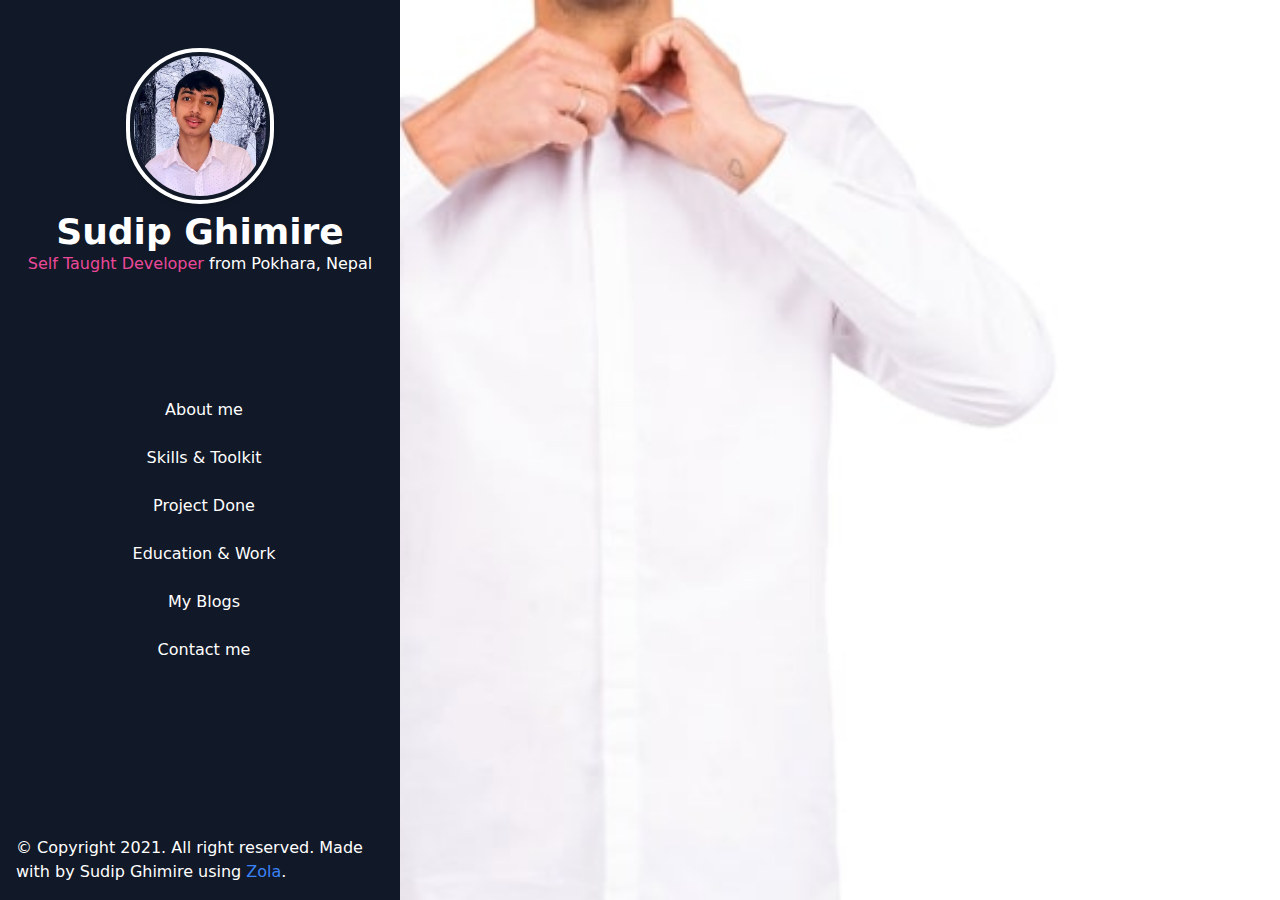
==== commit d1b7902a: "deploy: 87bf260f46a9f6034466e39be56c8dd84dafad6f" ====
--- a/index.html
+++ b/index.html
@@ -74,12 +74,21 @@
     </div>
 </section>
 <section id="" class="py-6 sm:mx-4 px-1 sm:px-4 my-4 sm:rounded-lg" style="background-color: #272727"><a name="about"></a><h1 class="text-3xl text-white"><b class="pr-2 text-pink-400">#</b>About me</h1>
-    <div class="text-gray-200 text-lg px-4 section-description"><p>Hey there, welcome to my totally rad portfolio website! I'm Sudip Ghimire, and if you haven't heard of me yet, well... you will. I'm kind of a big deal in the Blockchain Development world. No biggie.</p><p>When I'm not crushing it as a blockchain engineer (aka a professional wizard), I'm busy wielding my other superpowers - like writing, philosophizing, jamming out to music, and debating politics with my imaginary friends.</p><p>I made this website to show off my mad skills and connect with other like-minded, totally awesome people who share my passions. So if you're into music, tech, politics, writing, or philosophy (or just think I'm pretty cool), stick around and let's make some magic happen.</p><p>But seriously, no haters allowed. Only cool kids need apply.</p></div>
+    <div class="text-gray-200 text-lg px-4 section-description"><p>Hey there, welcome to my totally rad portfolio website! I'm Sudip Ghimire, and if you haven't heard of me yet, well... you will. I'm kind of a big deal in the web-3.0 world. No biggie.</p><p>When I'm not crushing it as a blockchain engineer (aka a professional wizard), I'm busy wielding my other superpowers - like writing, philosophizing, jamming out to music, and debating politics with my imaginary friends.</p><p>I made this website to show off my mad skills and connect with other like-minded, totally awesome people who share my passions. So if you're into music, tech, politics, writing, or philosophy (or just think I'm pretty cool), stick around and let's make some magic happen.</p><p>But seriously, no haters allowed. Only cool kids need apply.</p></div>
 </section>
 <section id="" class="py-6 sm:mx-4 px-1 sm:px-4 my-4 sm:rounded-lg" style="background-color: #272727"><h1 class="text-3xl text-white"><b class="pr-2 text-pink-400">#</b>My toolkits</h1>
-    <div class="text-lg text-gray-200 px-4 section-description"><p>I would like to introduce myself as a software developer who also happened to be activly involved in web development and cloud thing.
-These are my skills set I am confident enough about along with some of tools I constantly use.</p></div>
+    <div class="text-lg text-gray-200 px-4 section-description"><p>Hey there, all you amazing folks! I'm a software developer who's passionate about creating awesome things online. Whether it's crafting websites, programming cool apps, or exploring the power of the cloud, I've got the skills and toolkit to make it happen.</p><p>Whether you're a friend looking to catch up on my latest projects, a recruiter searching for top talent, or a founder interested in collaborating, I'd love to connect and see what kind of magic we can create together. Let's make something amazing!</p></div>
     <div class="flex flex-wrap mt-4 justify-center"><div class="block relative text-white m-2 text-center group cursor-pointer">
+                <span class="absolute py-1 px-2 m-1 rounded-md w-full min-w-max left-auto invisible bottom-full
+                    z-10 transition-all duration-400 group-hover:visible flex justify-center bg-gray-900">
+                    <span class="whitespace-nowrap w-max text-base">Blockchain Development</span>
+                </span>
+                <img src="https:&#x2F;&#x2F;png2.cleanpng.com&#x2F;sh&#x2F;52b68b64fcab5a02b36ffaec513e55c2&#x2F;L0KzQYm4UcIzN6VnjZH0aYP2gLBuTfJtd5Rwe9pqaX6whrbqlP9zNZh3eeJxaXP2PbT2jgB2fJZ3Rdtsb372PbrzjQV0fKNmRdh1doKwc7LzgCVtaaV0ip9saHH2ebBuTfNwcZ94RadrZka8SISCVMAzPmI2Rqs7N0i4R4WAUcU1Omk9T6YDMUK5Qom1kP5o&#x2F;kisspng-blockchain-vector-graphics-computer-icons-illustra-flvr-calculator-chasing-coins-5bf69839402611.9278574715428874812628.png"
+                    alt="Blockchain Development"
+                    loading="lazy"
+                    height="128"
+                    width="128" />
+            </div><div class="block relative text-white m-2 text-center group cursor-pointer">
                 <span class="absolute py-1 px-2 m-1 rounded-md w-full min-w-max left-auto invisible bottom-full
                     z-10 transition-all duration-400 group-hover:visible flex justify-center bg-gray-900">
                     <span class="whitespace-nowrap w-max text-base">Rust Programming</span>
@@ -114,8 +123,18 @@
                     z-10 transition-all duration-400 group-hover:visible flex justify-center bg-gray-900">
                     <span class="whitespace-nowrap w-max text-base">Web Development</span>
                 </span>
-                <img src="https:&#x2F;&#x2F;upload.wikimedia.org&#x2F;wikipedia&#x2F;commons&#x2F;6&#x2F;61&#x2F;HTML5_logo_and_wordmark.svg"
+                <img src="https:&#x2F;&#x2F;www.pngall.com&#x2F;wp-content&#x2F;uploads&#x2F;2016&#x2F;07&#x2F;Web-Development-Download-PNG.png"
                     alt="Web Development"
+                    loading="lazy"
+                    height="128"
+                    width="128" />
+            </div><div class="block relative text-white m-2 text-center group cursor-pointer">
+                <span class="absolute py-1 px-2 m-1 rounded-md w-full min-w-max left-auto invisible bottom-full
+                    z-10 transition-all duration-400 group-hover:visible flex justify-center bg-gray-900">
+                    <span class="whitespace-nowrap w-max text-base">Cryptocurrency</span>
+                </span>
+                <img src="https:&#x2F;&#x2F;static.vecteezy.com&#x2F;system&#x2F;resources&#x2F;previews&#x2F;011&#x2F;064&#x2F;692&#x2F;large_2x&#x2F;cryptocurrency-3d-illustration-free-png.png"
+                    alt="Cryptocurrency"
                     loading="lazy"
                     height="128"
                     width="128" />
@@ -157,6 +176,27 @@
     <div class="text-gray-200 text-lg px-4 section-description"></div>
 
     <div class="mt-6"><div class="mt-8 md:mt-12 md:flex flex-row group cursor-pointer relative
+            rounded-lg overflow-hidden">
+
+            <div
+                class="absolute left-0 top-0 h-full w-full bg-norepeat bg-cover md:hidden"
+                style="background-image: url('&#x2F;images&#x2F;projects&#x2F;DHXNetworkToken.png')">
+            </div>
+            <div class="absolute left-0 right-0 h-full w-full bg-gray-900 md:hidden
+                    opacity-95 group-hover:opacity-80 transition-all duration-300">
+            </div>
+
+            <img src="&#x2F;images&#x2F;projects&#x2F;DHXNetworkToken.png"
+                alt="Datahighway Parachain"
+                width="520" height="auto"
+                loading="lazy"
+                class="max-w-full hidden md:block opacity-60 transition-all duration-300 group-hover:opacity-100" />
+            <div class="p-2 md:m-4 rounded-lg md:rouned-none relative flex-grow w-full">
+                <h1 class="text-2xl font-bold text-pink-700 py-2">Datahighway Parachain</h1>
+                <p class="text-gray-200 py-6 px-4 md:-ml-32 rounded"
+                    style="background-color: #353535">Datahighway: where IOT data meets blockchain. I worked on maintaining the blockchain and adding cool new features, all while using custom IOT hardware to collect valuable data. Plus, some crypto games on the side!</p>
+                <div class="my-2 py-2"><span class="p-2 text-gray-400">rust</span><span class="p-2 text-gray-400">substrate</span><span class="p-2 text-gray-400">web3</span><span class="p-2 text-gray-400">blockchain</span><span class="p-2 text-gray-400">iot</span></div></div>
+        </div><div class="mt-8 md:mt-12 md:flex flex-row-reverse group cursor-pointer relative
             rounded-lg overflow-hidden">
 
             <div
@@ -174,12 +214,12 @@
                 class="max-w-full hidden md:block opacity-60 transition-all duration-300 group-hover:opacity-100" />
             <div class="p-2 md:m-4 rounded-lg md:rouned-none relative flex-grow w-full">
                 <h1 class="text-2xl font-bold text-pink-700 py-2">Ytui-music</h1>
-                <p class="text-gray-200 py-6 px-4 md:-ml-32 rounded"
+                <p class="text-gray-200 py-6 px-4 md:-mr-32 rounded"
                     style="background-color: #353535">Everyone loves music (I guess) and few love terminal too. For those few special people who would like to listen music from terminal with a pleasing tui and battery-included features</p>
-                <div class="my-2 py-2"><span class="p-2 text-gray-400">rust</span><span class="p-2 text-gray-400">tui</span><span class="p-2 text-gray-400">cli</span><span class="p-2 text-gray-400">yutube</span><span class="p-2 text-gray-400">music</span></div><a href="https:&#x2F;&#x2F;www.github.com&#x2F;sudipghimire533&#x2F;ytui-music" class="p-1 text-pink-500 hover:text-pink-400 transition-color duration-300">
+                <div class="my-2 py-2"><span class="p-2 text-gray-400">rust</span><span class="p-2 text-gray-400">tui</span><span class="p-2 text-gray-400">cli</span><span class="p-2 text-gray-400">youtube</span><span class="p-2 text-gray-400">music</span></div><a href="https:&#x2F;&#x2F;www.github.com&#x2F;sudipghimire533&#x2F;ytui-music" class="p-1 text-pink-500 hover:text-pink-400 transition-color duration-300">
                         <i class="fas fa-external-link-alt text-sm text-pink-500 hover:text-pink-400 pr-1"></i>Project
                     </a></div>
-        </div><div class="mt-8 md:mt-12 md:flex flex-row-reverse group cursor-pointer relative
+        </div><div class="mt-8 md:mt-12 md:flex flex-row group cursor-pointer relative
             rounded-lg overflow-hidden">
 
             <div
@@ -197,14 +237,14 @@
                 class="max-w-full hidden md:block opacity-60 transition-all duration-300 group-hover:opacity-100" />
             <div class="p-2 md:m-4 rounded-lg md:rouned-none relative flex-grow w-full">
                 <h1 class="text-2xl font-bold text-pink-700 py-2">Primordial Shop</h1>
-                <p class="text-gray-200 py-6 px-4 md:-mr-32 rounded"
+                <p class="text-gray-200 py-6 px-4 md:-ml-32 rounded"
                     style="background-color: #353535">Yeah!! attractive hand made wears to make you ready to shine with. Primordial-shop is an e-commerce webiste based on JAMstack and powered by netlify function with too-fast page loading, beautiful yet simple ui and exactly no more than what buyers want to see.</p>
                 <div class="my-2 py-2"><span class="p-2 text-gray-400">zola</span><span class="p-2 text-gray-400">jamstack</span><span class="p-2 text-gray-400">netlify</span><span class="p-2 text-gray-400">tailwind</span><span class="p-2 text-gray-400">web</span></div><a href="https:&#x2F;&#x2F;www.gitlab.com&#x2F;pprimodial&#x2F;primordial-website" class="p-1 text-pink-500 hover:text-pink-400 transition-color duration-300">
                         <i class="fas fa-external-link-alt text-sm text-pink-500 hover:text-pink-400 pr-1"></i>Project
                     </a><a href="https:&#x2F;&#x2F;primordial-shop.netlify.app" class="p-1 text-pink-500 hover:text-pink-400 transition-color duration-300">
                         <i class="fas fa-external-link-alt text-sm text-pink-500 hover:text-pink-400 pr-1"></i>Home
                     </a></div>
-        </div><div class="mt-8 md:mt-12 md:flex flex-row group cursor-pointer relative
+        </div><div class="mt-8 md:mt-12 md:flex flex-row-reverse group cursor-pointer relative
             rounded-lg overflow-hidden">
 
             <div
@@ -222,7 +262,7 @@
                 class="max-w-full hidden md:block opacity-60 transition-all duration-300 group-hover:opacity-100" />
             <div class="p-2 md:m-4 rounded-lg md:rouned-none relative flex-grow w-full">
                 <h1 class="text-2xl font-bold text-pink-700 py-2">Zola-portfolio</h1>
-                <p class="text-gray-200 py-6 px-4 md:-ml-32 rounded"
+                <p class="text-gray-200 py-6 px-4 md:-mr-32 rounded"
                     style="background-color: #353535">Sleek, configurable and lightweight one page portfolio theme for zola site builder backed by tailwindcss.</p>
                 <div class="my-2 py-2"><span class="p-2 text-gray-400">zola</span><span class="p-2 text-gray-400">web</span><span class="p-2 text-gray-400">tailwind</span><span class="p-2 text-gray-400">theme</span></div><a href="https:&#x2F;&#x2F;github.com&#x2F;sudipghimire533&#x2F;sudipghimire533.github.io" class="p-1 text-pink-500 hover:text-pink-400 transition-color duration-300">
                         <i class="fas fa-external-link-alt text-sm text-pink-500 hover:text-pink-400 pr-1"></i>Project
@@ -238,7 +278,7 @@
     
 
     <h1 class="text-3xl text-white w-full"><b class="pr-2 text-pink-400">#</b>My Journey so far</h1>
-    <div class="text-gray-200 text-lg px-4 section-description"><p>I found my head start in IT field when I was at school in year 2018 and beside the strong foundational knowledge I recived from my school teachers, I tough myself to program and to build real things. I contunied my self learning after school, Joined intenships, Started freelancing, Done projects and I now see better things ahead of me.</p><p>I would like to remember the hands that raised me, friends who kept me falling, family relatives who made it possible to keep myself going and everyone who prayed from me. I really feel blessed remembering you guys <i class='fas fa-heart text-pink-500'></i></p></div>
+    <div class="text-gray-200 text-lg px-4 section-description"><p>In 2018, I discovered my passion for IT while I was still in school. My teachers gave me a great foundation, but being a wanna-be tech genius, I taught myself how to program and build real things all by myself!</p><p>After school, I kept on learning and growing. I joined internships, started freelancing, and even took on some exciting projects. Now, I'm on my way to even bigger and better things.</p><p>But I couldn't have done it without my squad! Shoutout to my friends who have my back, my family who supports me, and everyone who sent some good vibes my way. You guys are my personal army of superheroes, and I feel so grateful for all of you! <i class='fas fa-heart text-pink-500'></i></p></div>
     <div class="flex flex-row flex-wrap mt-2 relative"><span class="absolute left-0 bottom-0 w-full h-full bg-contain bg-right-top bg-no-repeat"
                     style="background-image: url('&#x2F;images&#x2F;praying.png')"></span>
            <span class="absolute left-0 bottom-0 w-full h-full opacity-70" style="background-color: #272727"></span><div class="px-2 relative border-gray-300"><div class="my-2 relative">
